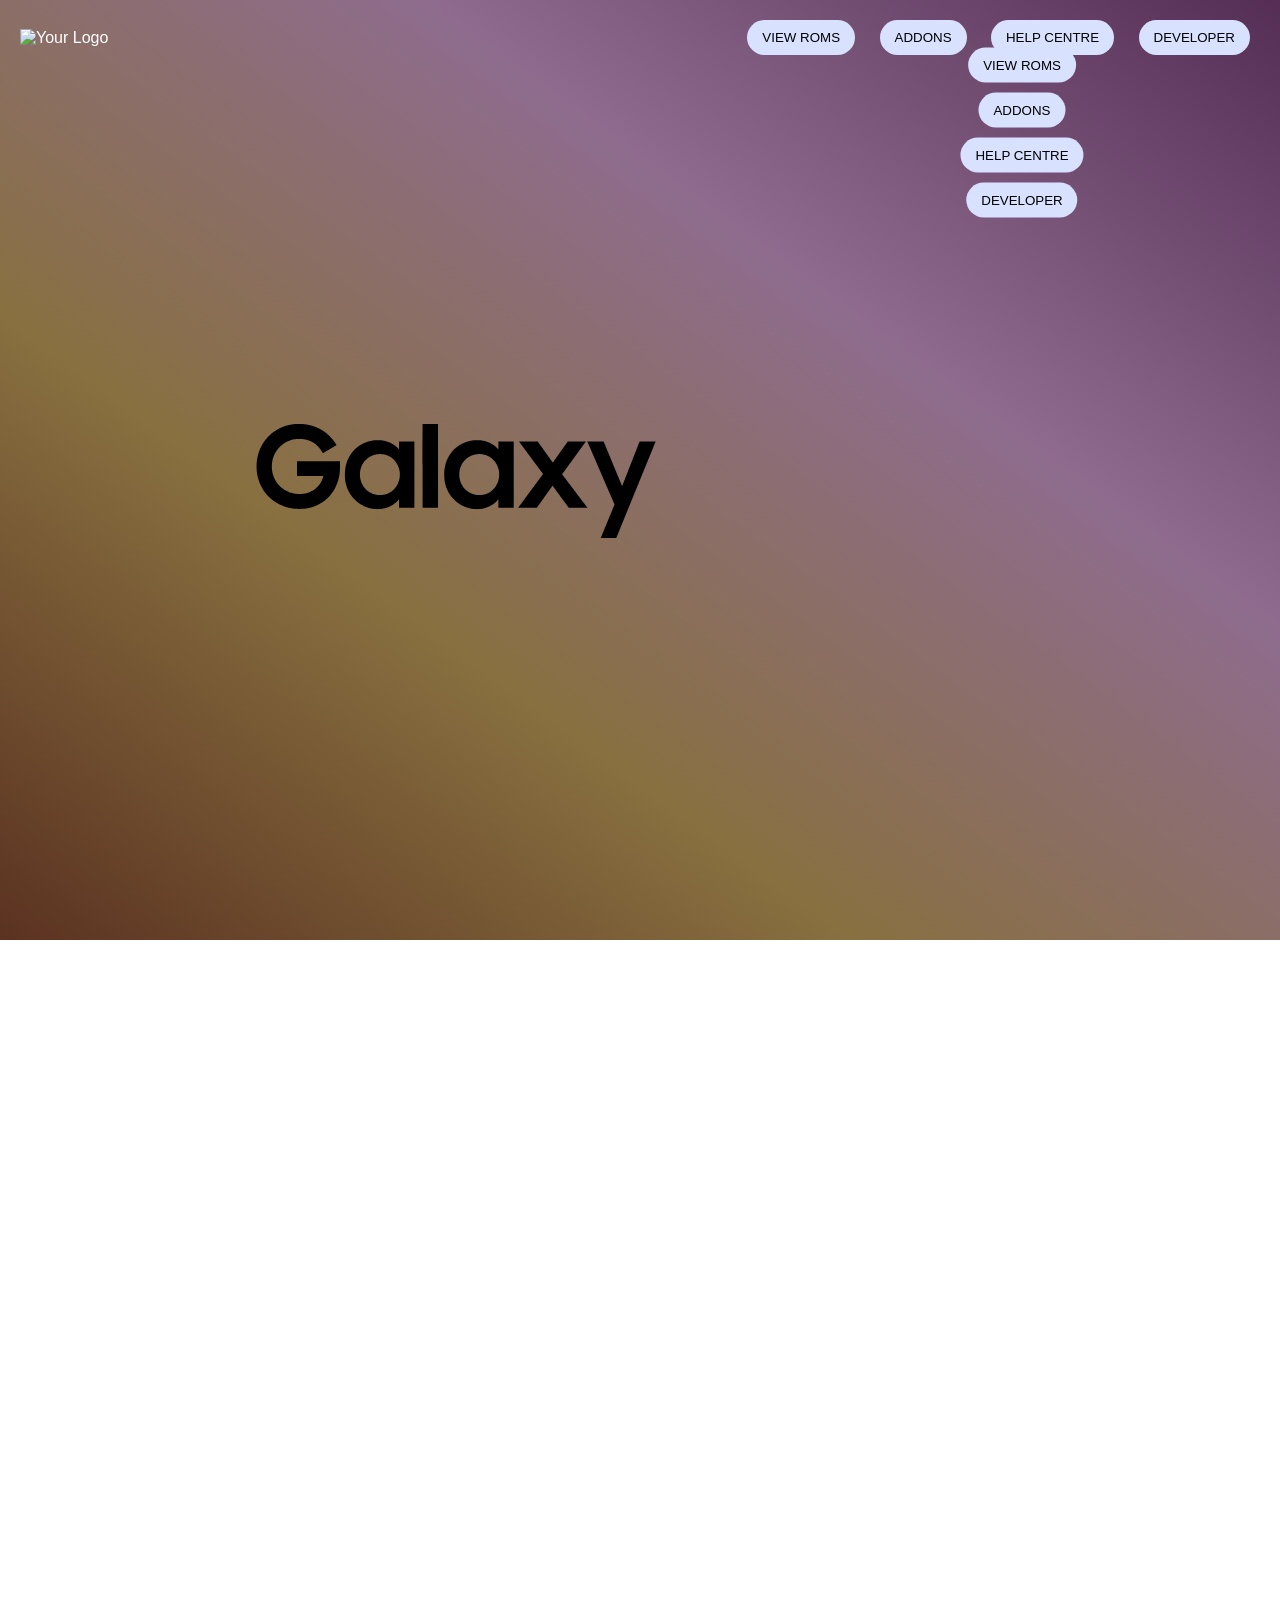
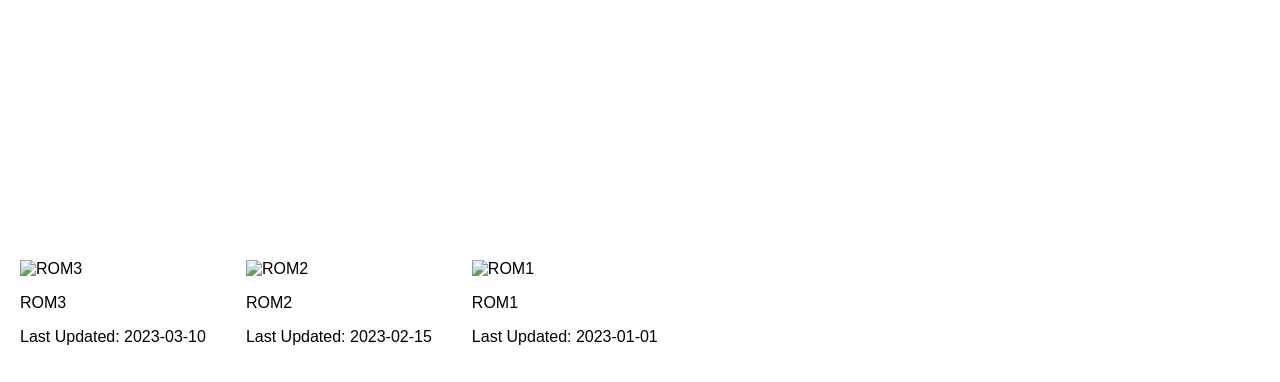
==== index.html @ fd545495 "main files" ====
<!DOCTYPE html>
<html lang="en">
<head>
  <meta charset="UTF-8">
  <meta name="viewport" content="width=device-width, initial-scale=1.0">
  <title>Your Page Title</title>
  <link rel="stylesheet" href="styles.css">
</head>
<body>
  <div class="gradient-background" id="background">
    <div id="navbar">
      <img id="logo" src="your_logo.png" alt="Your Logo">
      <div id="buttons1">
        <button class="button1">VIEW ROMS</button>
        <button class="button1">ADDONS</button>
        <button class="button1">HELP CENTRE</button>
        <button class="button1">DEVELOPER</button>
      </div>
    </div>
    <img id="logocenter" src="galaxy.svg" alt="Your Logo">
    <div id="buttons2">
        <button class="button2">VIEW ROMS</button>
        <button class="button2">ADDONS</button>
        <button class="button2">HELP CENTRE</button>
        <button class="button2">DEVELOPER</button>
      </div>
  </div>
  <div id="fileList"></div>
  <div id="modeSwitch" onclick="toggleMode()">
  </div>
  <script src="script.js"></script>
</body>
</html>
---- styles.css ----
body {
  margin: 0;
  font-family: 'Arial', sans-serif;
  overflow-x: hidden;
}

.gradient-background {
  height: 100vh;
  background: linear-gradient(to bottom left, #3a0c3adc, #460d469b, #887040, #5b3221 );
  color: #fff;
  text-align: center;
  padding: 20px;
  position: relative;
}

#navbar {
  display: flex;
  justify-content: space-between;
  align-items: center;
}

.button1{
  background-color: #d8e2ff;
  border: none;
  border-radius: 40px;
  color: #000000;
  cursor: pointer;
  padding: 10px 15px;
  margin: 0 10px;
}

.button2{
  display: flex;
  flex-direction: column;
  align-items: center;
  background-color: #d8e2ff;
  border: none;
  border-radius: 40px;
  padding: 10px 15px;
  margin: 10px;
  position: relative;
  top: 80%;
  left: 80%;
  transform: translate(-50%, -50%);
}

#logocenter{
  display: flex;
  flex-direction: column;
  align-items: center;
  position: absolute;
  top: 45%;
  left: 20%;
  width: 400px
}

#fileList {
  margin-top: 100vh; /* Adjust this value to control the space between the header and the dynamic content */
}

.fileList {
  text-align: left;
}

.fileItem {
  padding: 10px;
  margin: 10px;
  border-radius: 10px;
  display: inline-block;
}

#modeSwitch {
  position: fixed;
  bottom: 20px;
  right: 20px;
  cursor: pointer;
}
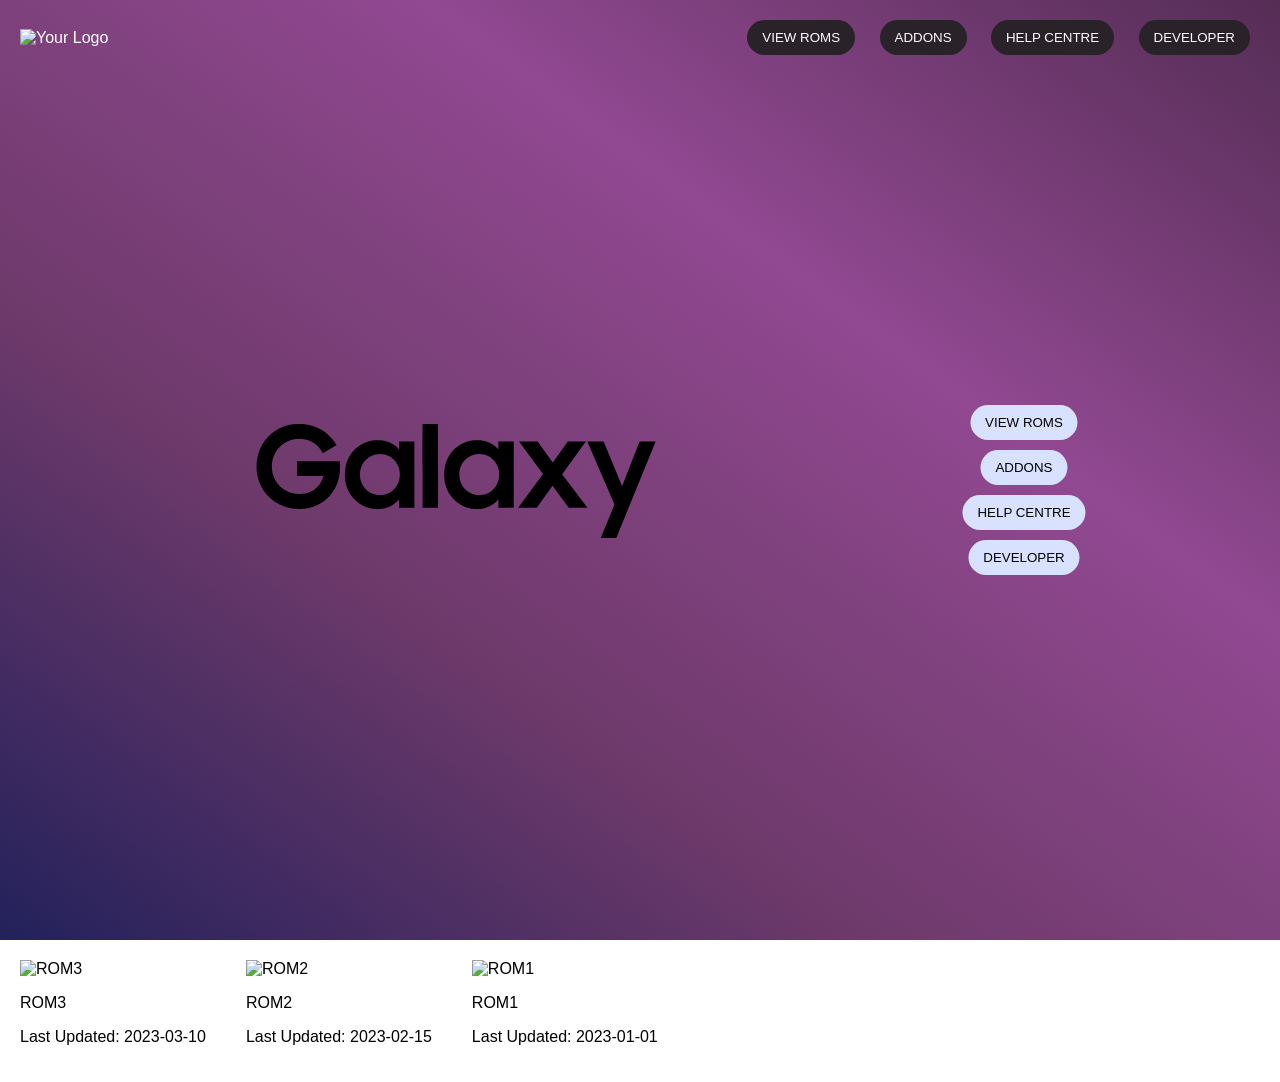
==== commit 631df6af: "fix" ====
--- a/index.html
+++ b/index.html
@@ -4,7 +4,7 @@
   <meta charset="UTF-8">
   <meta name="viewport" content="width=device-width, initial-scale=1.0">
   <title>Your Page Title</title>
-  <link rel="stylesheet" href="styles.css">
+  <link rel="stylesheet" href="index.css">
 </head>
 <body>
   <div class="gradient-background" id="background">
@@ -17,17 +17,19 @@
         <button class="button1">DEVELOPER</button>
       </div>
     </div>
-    <img id="logocenter" src="galaxy.svg" alt="Your Logo">
-    <div id="buttons2">
-        <button class="button2">VIEW ROMS</button>
-        <button class="button2">ADDONS</button>
-        <button class="button2">HELP CENTRE</button>
-        <button class="button2">DEVELOPER</button>
-      </div>
+    <img id="logocenter" src="galaxy.svg" alt="Your Logo"/>
+    <div class="button-container">
+      <ul class="button-list">
+        <li><button class="button2">VIEW ROMS</button></li>
+        <li><button class="button2">ADDONS</button></li>
+        <li><button class="button2">HELP CENTRE</button></li>
+        <li><button class="button2">DEVELOPER</button></li>
+      </ul>
+    </div>
   </div>
   <div id="fileList"></div>
   <div id="modeSwitch" onclick="toggleMode()">
   </div>
   <script src="script.js"></script>
 </body>
-</html>+</html>
--- a/index.css
+++ b/index.css
@@ -0,0 +1,104 @@
+body {
+  margin: 0;
+  font-family: 'Arial', sans-serif;
+  overflow-x: hidden;
+}
+
+.gradient-background {
+  position: relative;
+  height: 100vh;
+  background: linear-gradient(to bottom left, #3a0c3adc, #914991, #6d396a, #23215b );
+  color: #fff;
+  text-align: center;
+  padding: 20px;
+  margin-bottom: -100vh;
+}
+
+#navbar {
+  display: flex;
+  justify-content: space-between;
+  align-items: center;
+}
+
+.button1{
+  background-color: #292228;
+  border: none;
+  border-radius: 40px;
+  color: #ffffff;
+  cursor: pointer;
+  padding: 10px 15px;
+  margin: 0 10px;
+  transition: background-color 0.3s, border-radius 0.3s; /* Add transition */
+}
+
+.button1:hover{
+  background-color: #a2a9bd;
+  border-radius: 10px;
+}
+
+.button-container {
+  display: flex;
+  justify-content: center;
+  align-items: center;
+  position: absolute;
+  top: 42%;
+  left: 80%;
+  transform: translateX(-50%);
+}
+
+.button-list {
+  list-style-type: none;
+  padding: 0;
+  margin: 0;
+}
+
+.button-list li {
+  margin: 10px;
+}
+
+.button2 {
+  background-color: #d8e2ff;
+  border: none;
+  border-radius: 40px;
+  color: #000000;
+  cursor: pointer;
+  padding: 10px 15px;
+  transition: background-color 0.3s, border-radius 0.3s; /* Add transition */
+}
+
+.button2:hover {
+  background-color: #a2a9bd;
+  border-radius: 10px;
+}
+
+#logocenter{
+  display: flex;
+  flex-direction: column;
+  align-items: center;
+  position: absolute;
+  top: 45%;
+  left: 20%;
+  width: 400px
+}
+
+#fileList {
+  margin-top: 100vh; /* Adjust this value to control the space between the header and the dynamic content */
+}
+
+.fileList {
+  text-align: left;
+}
+
+.fileItem {
+  padding: 10px;
+  margin: 10px;
+  border-radius: 10px;
+  display: inline-block;
+}
+
+#modeSwitch {
+  position: fixed;
+  bottom: 20px;
+  right: 20px;
+  cursor: pointer;
+}
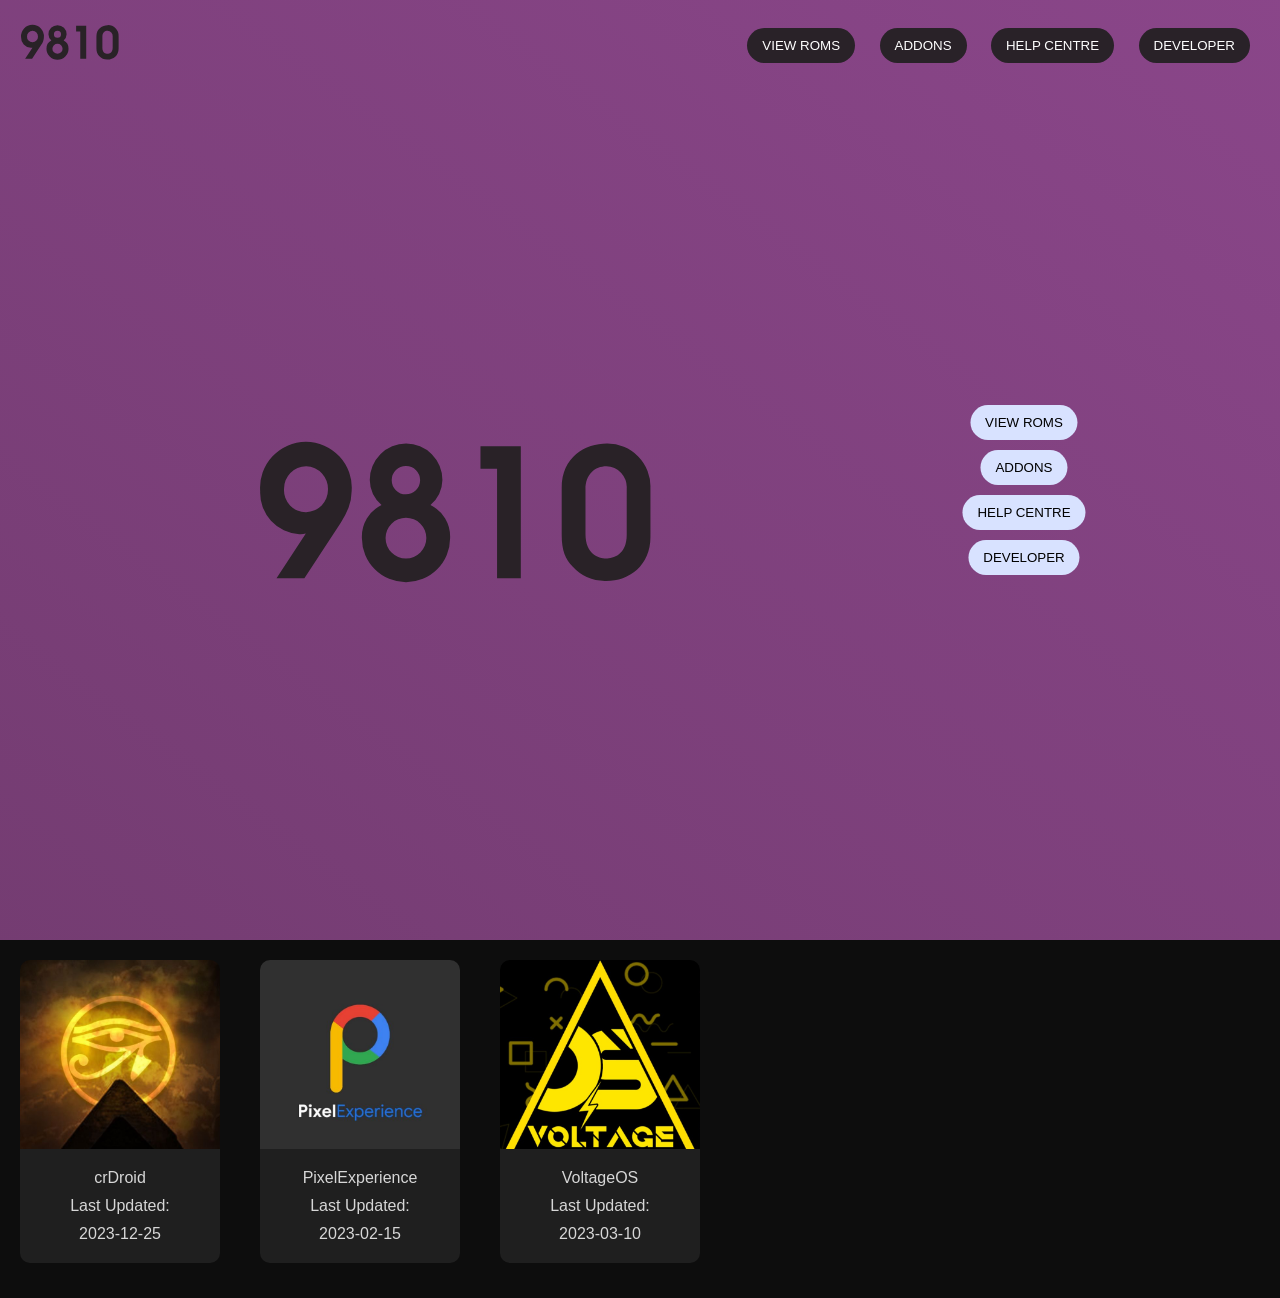
==== commit 00f45615: "Website: Changes Add 3 Roms with all info Add a "url" option to roms.json make image clickable make " ====
--- a/index.html
+++ b/index.html
@@ -9,7 +9,7 @@
 <body>
   <div class="gradient-background" id="background">
     <div id="navbar">
-      <img id="logo" src="your_logo.png" alt="Your Logo">
+      <img id="logo" src="img/logo.svg" alt="9810 logo">
       <div id="buttons1">
         <button class="button1">VIEW ROMS</button>
         <button class="button1">ADDONS</button>
@@ -17,7 +17,7 @@
         <button class="button1">DEVELOPER</button>
       </div>
     </div>
-    <img id="logocenter" src="galaxy.svg" alt="Your Logo"/>
+    <img id="logocenter" src="img/logo.svg" alt="Your Logo"/>
     <div class="button-container">
       <ul class="button-list">
         <li><button class="button2">VIEW ROMS</button></li>
--- a/index.css
+++ b/index.css
@@ -2,12 +2,28 @@
   margin: 0;
   font-family: 'Arial', sans-serif;
   overflow-x: hidden;
+  background-color: #0d0d0d;
 }
+
+@keyframes gradientAnimation {
+	0% {
+		background-position: 0% 50%;
+	}
+	50% {
+		background-position: 100% 50%;
+	}
+	100% {
+		background-position: 0% 50%;
+	}
+}
+
 
 .gradient-background {
   position: relative;
   height: 100vh;
-  background: linear-gradient(to bottom left, #3a0c3adc, #914991, #6d396a, #23215b );
+  background: linear-gradient(to bottom left, #781a78dc, #914991, #6d396a, #353389);
+  background-size: 500% 500%;
+  animation: gradientAnimation 10s ease infinite;
   color: #fff;
   text-align: center;
   padding: 20px;
@@ -18,6 +34,10 @@
   display: flex;
   justify-content: space-between;
   align-items: center;
+}
+
+#logo{
+  height: 50px;
 }
 
 .button1{
@@ -81,19 +101,51 @@
   width: 400px
 }
 
-#fileList {
-  margin-top: 100vh; /* Adjust this value to control the space between the header and the dynamic content */
+.romDetails {
+  padding: 10px;
+  background-color: #1f1f1f;
+  color: #d7d7d7;
+  border-radius: 0 0 10px 10px;
+  text-align: center;
+  position: relative;
+  top: -15px; /* Adjust the value to increase or decrease the height */
+  z-index: 1; /* Set a lower z-index to push the box behind the image */
+  width: 180px;
 }
 
-.fileList {
+.romList {
+  display: flex;
+  flex-wrap: wrap;
+  justify-content: flex-start;
+  gap: 20px;
+  margin-left: 0; /* Add this line to remove the left margin */
+}
+
+
+.romDetails p {
+  margin: 10px 0;
+}
+
+#fileList {
+  margin-top: 100vh;
   text-align: left;
 }
 
 .fileItem {
-  padding: 10px;
-  margin: 10px;
+  flex: 0 0 calc(33.33% - 20px);
+  margin: 20px;
+  display: inline-block;
+  flex-direction: column;
+  align-items: center;
+  position: relative;
+}
+
+.fileItem img {
+  object-fit: cover;
+  width: 100%;
+  height: 200px;
+  aspect-ratio: 1/1;
   border-radius: 10px;
-  display: inline-block;
 }
 
 #modeSwitch {
@@ -101,4 +153,5 @@
   bottom: 20px;
   right: 20px;
   cursor: pointer;
-}+}
+
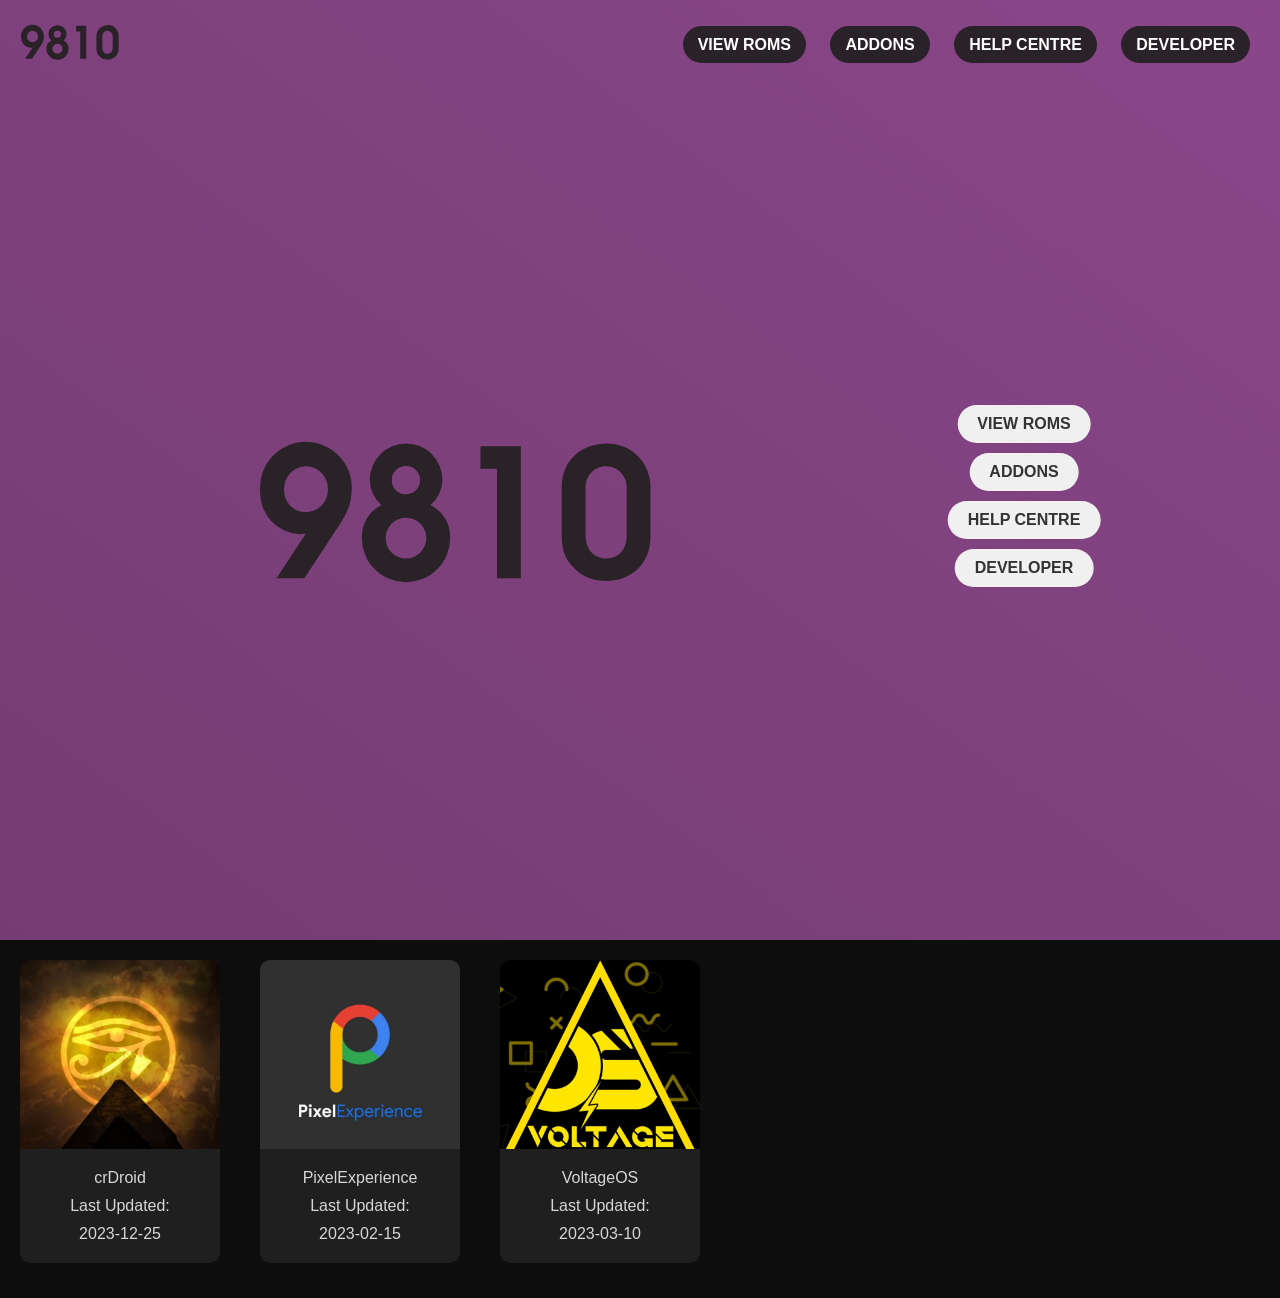
==== commit 2a1705c3: "website: changes Add a favicon add a next page with roms tested the list feature make placeholders f" ====
--- a/index.html
+++ b/index.html
@@ -3,7 +3,9 @@
 <head>
   <meta charset="UTF-8">
   <meta name="viewport" content="width=device-width, initial-scale=1.0">
-  <title>Your Page Title</title>
+  <title>9810Hub</title>
+  <link rel="icon" href="img/favicon.svg" type="image/svg+xml">
+  <link rel="manifest" href="/manifest.webmanifest">
   <link rel="stylesheet" href="index.css">
 </head>
 <body>
@@ -11,19 +13,19 @@
     <div id="navbar">
       <img id="logo" src="img/logo.svg" alt="9810 logo">
       <div id="buttons1">
-        <button class="button1">VIEW ROMS</button>
-        <button class="button1">ADDONS</button>
-        <button class="button1">HELP CENTRE</button>
-        <button class="button1">DEVELOPER</button>
+        <a class="button1" href="pages/viewroms.html">VIEW ROMS</a>
+        <a class="button1" href="pages/addons.html">ADDONS</a>
+        <a class="button1" href="pages/helpcentre.html">HELP CENTRE</a>
+        <a class="button1" href="pages/developer.html">DEVELOPER</a>
       </div>
     </div>
     <img id="logocenter" src="img/logo.svg" alt="Your Logo"/>
     <div class="button-container">
       <ul class="button-list">
-        <li><button class="button2">VIEW ROMS</button></li>
-        <li><button class="button2">ADDONS</button></li>
-        <li><button class="button2">HELP CENTRE</button></li>
-        <li><button class="button2">DEVELOPER</button></li>
+        <li><a class="button2 custom-link" href="pages/viewroms.html">VIEW ROMS</a></li>
+        <li><a class="button2 custom-link" href="pages/addons.html">ADDONS</a></li>
+        <li><a class="button2 custom-link" href="pages/helpcentre.html">HELP CENTRE</a></li>
+        <li><a class="button2 custom-link" href="pages/developer.html">DEVELOPER</a></li>
       </ul>
     </div>
   </div>
--- a/index.css
+++ b/index.css
@@ -6,17 +6,16 @@
 }
 
 @keyframes gradientAnimation {
-	0% {
-		background-position: 0% 50%;
-	}
-	50% {
-		background-position: 100% 50%;
-	}
-	100% {
-		background-position: 0% 50%;
-	}
+  0% {
+    background-position: 0% 50%;
+  }
+  50% {
+    background-position: 100% 50%;
+  }
+  100% {
+    background-position: 0% 50%;
+  }
 }
-
 
 .gradient-background {
   position: relative;
@@ -30,17 +29,18 @@
   margin-bottom: -100vh;
 }
 
+
 #navbar {
   display: flex;
   justify-content: space-between;
   align-items: center;
 }
 
-#logo{
+#logo {
   height: 50px;
 }
 
-.button1{
+.button1 {
   background-color: #292228;
   border: none;
   border-radius: 40px;
@@ -48,10 +48,12 @@
   cursor: pointer;
   padding: 10px 15px;
   margin: 0 10px;
-  transition: background-color 0.3s, border-radius 0.3s; /* Add transition */
+  transition: background-color 0.3s, border-radius 0.3s;
+  text-decoration: none;
+  font-weight: bold;
 }
 
-.button1:hover{
+.button1:hover {
   background-color: #a2a9bd;
   border-radius: 10px;
 }
@@ -76,29 +78,39 @@
   margin: 10px;
 }
 
-.button2 {
-  background-color: #d8e2ff;
-  border: none;
-  border-radius: 40px;
-  color: #000000;
-  cursor: pointer;
-  padding: 10px 15px;
-  transition: background-color 0.3s, border-radius 0.3s; /* Add transition */
-}
-
 .button2:hover {
-  background-color: #a2a9bd;
+  background-color: #0031b7;
   border-radius: 10px;
 }
 
-#logocenter{
+.custom-link {
+  display: inline-block;
+  padding: 10px 20px;
+  background-color: #f0f0f0;
+  border-radius: 40px;
+  color: #333;
+  text-decoration: none;
+  font-weight: bold;
+  transition: background-color 0.3s, border-radius 0.3s;
+}
+
+#selected {
+  background-color: #ec0000;
+  border-radius: 10px;
+}
+
+.custom-link:hover {
+  background-color: #ccc;
+}
+
+#logocenter {
   display: flex;
   flex-direction: column;
   align-items: center;
   position: absolute;
   top: 45%;
   left: 20%;
-  width: 400px
+  width: 400px;
 }
 
 .romDetails {
@@ -108,8 +120,8 @@
   border-radius: 0 0 10px 10px;
   text-align: center;
   position: relative;
-  top: -15px; /* Adjust the value to increase or decrease the height */
-  z-index: 1; /* Set a lower z-index to push the box behind the image */
+  top: -15px;
+  z-index: 1;
   width: 180px;
 }
 
@@ -118,9 +130,8 @@
   flex-wrap: wrap;
   justify-content: flex-start;
   gap: 20px;
-  margin-left: 0; /* Add this line to remove the left margin */
+  margin-left: 0;
 }
-
 
 .romDetails p {
   margin: 10px 0;
@@ -153,5 +164,4 @@
   bottom: 20px;
   right: 20px;
   cursor: pointer;
-}
-
+}
